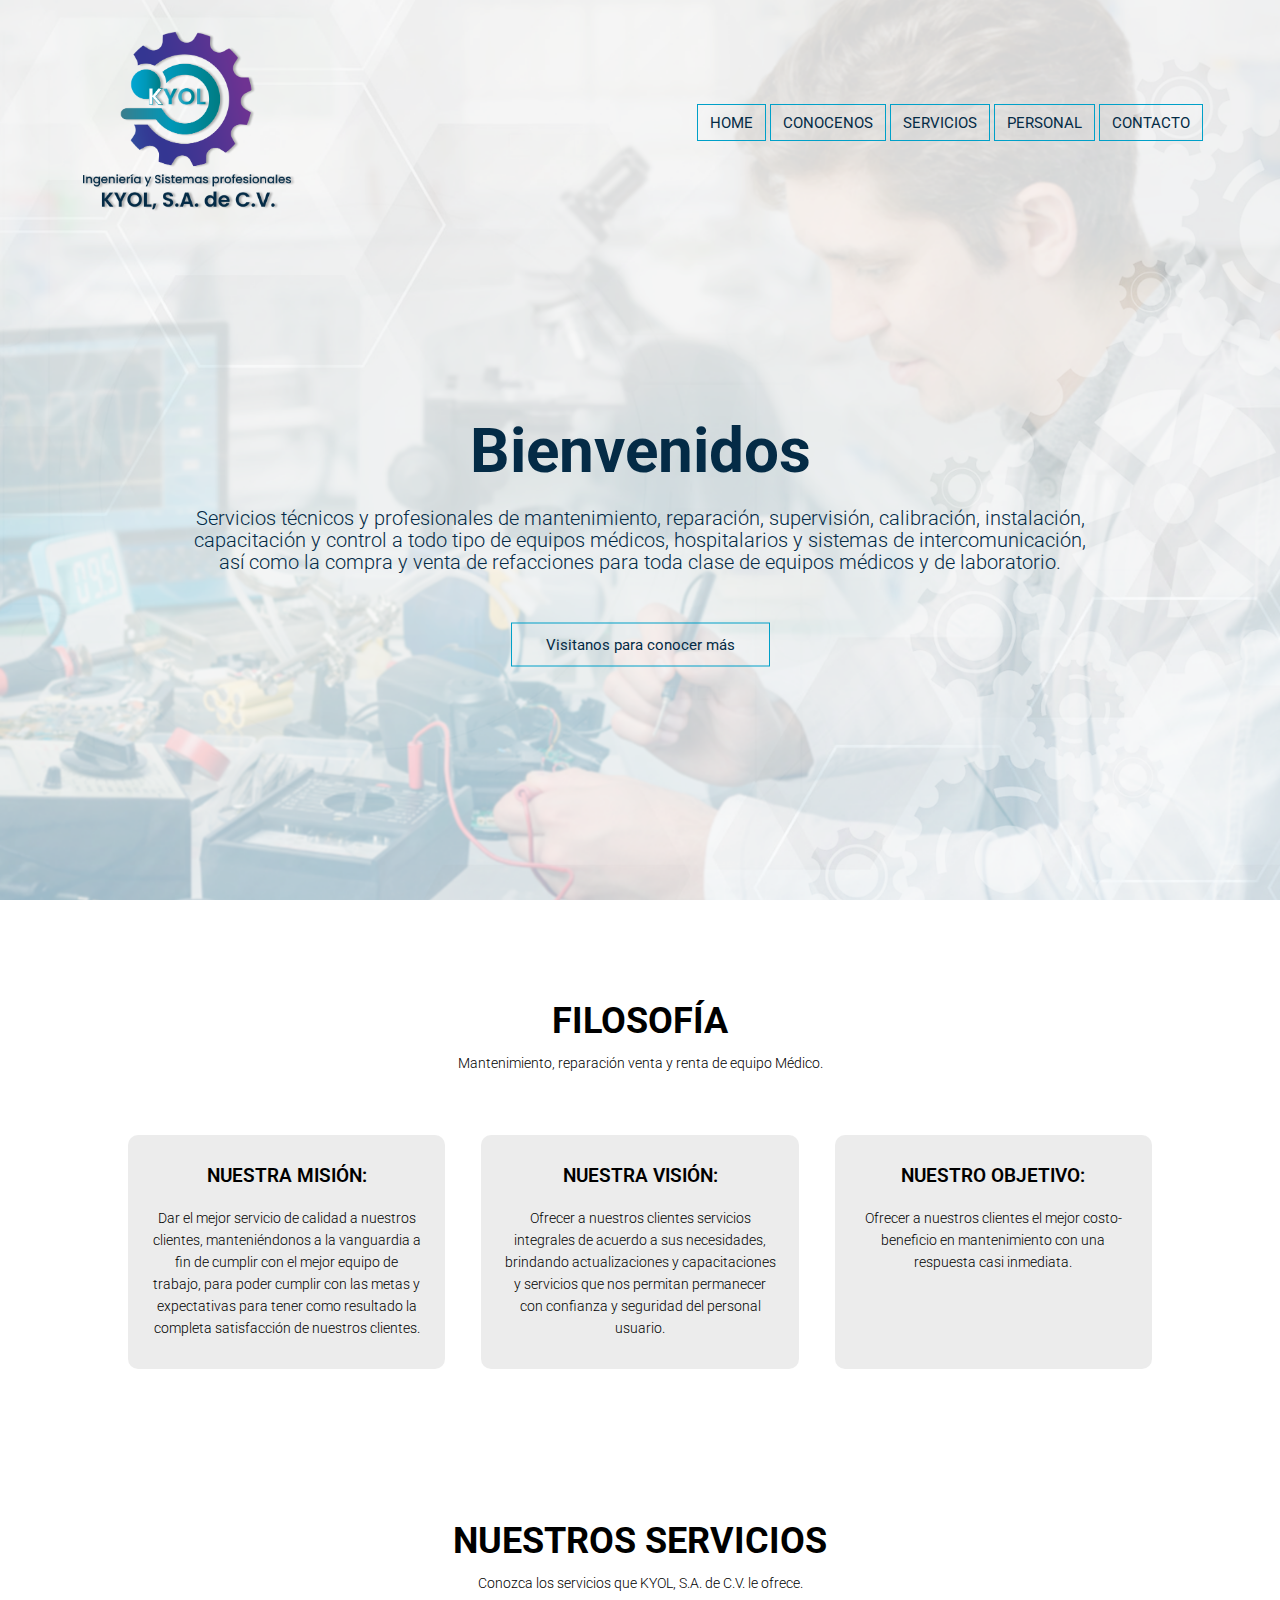
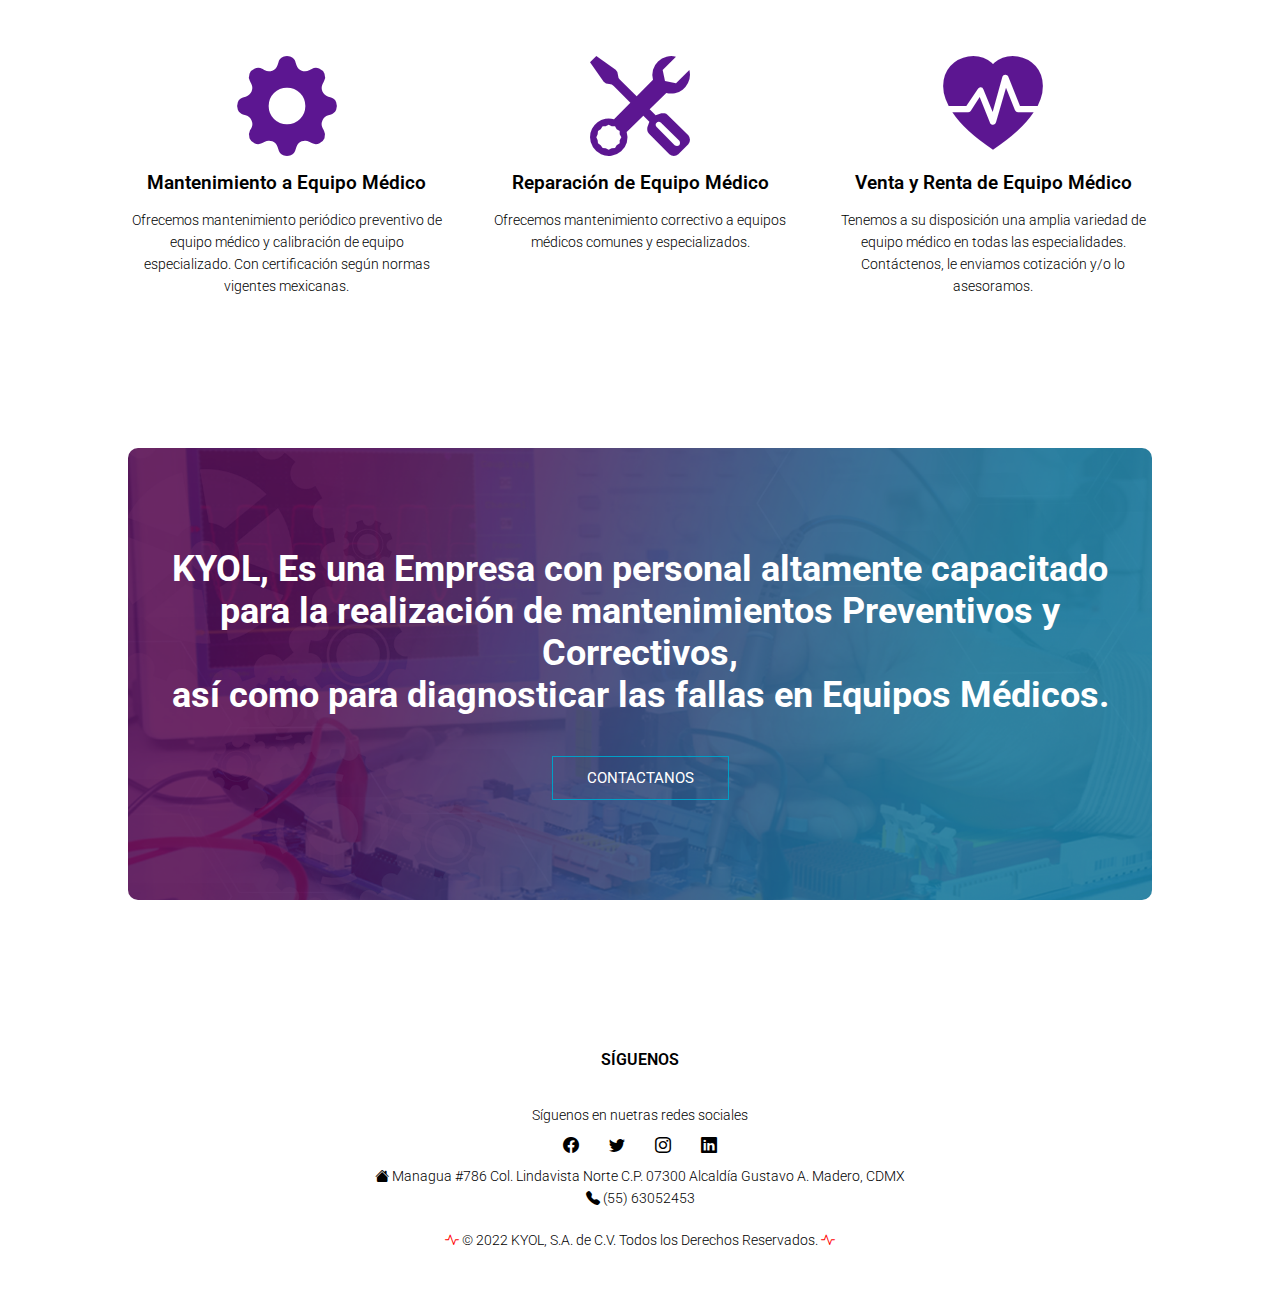
==== index.html @ 7a49b8d5 "Add files via upload" ====
<!DOCTYPE html>
<html lang="en">
  <head>
    <meta charset="UTF-8" />
    <meta http-equiv="X-UA-Compatible" content="IE=edge" />
    <meta name="viewport" content="width=device-width, initial-scale=1.0" />
    <meta name="description" content="Somos una empresa líder y reconocida a nivel regional en dar soluciones a clientes que cuenten con equipos médicos de Media y Alta Tecnología.">
    <meta name="keywords" content="Mantenimiento a Equipo Médico, Reparación de Equipo Médico, Venta y Renta de Equipo Médico, venta renta y mantenieinto de qeuipo medico, muebles medicos, insumos medicos">
    <title>KYOL, S.A. de C.V.</title>
    <link rel="icon" type="image/x-icon" href="img/favicon.ico" />
    <link rel="stylesheet" href="css/estilov2.css" />
    <link rel="preconnect" href="https://fonts.googleapis.com" />
    <link rel="preconnect" href="https://fonts.gstatic.com" crossorigin />
    <link
      href="https://fonts.googleapis.com/css2?family=Roboto:ital,wght@0,100;0,300;0,400;0,500;0,
      700;0,900;1,100;1,300;1,400;1,500;1,700;1,900&display=swap"
      rel="stylesheet"/>
      <link rel="stylesheet" href="https://cdn.jsdelivr.net/npm/bootstrap-icons@1.9.1/font/bootstrap-icons.css">
    
  </head>
  <body>
    <section class="header">
      <nav>
        <a href="index.html"><img src="img/logo.png"</a>
        <div class="nav-links">
          <ul>
            <li><a href="index.html">HOME</a>
            </li>
            <li>
              <a href="conocenos.html">CONOCENOS</a>
            </li>
            <li>
              <a href="servicios.html">SERVICIOS</a>
            </li>
            <li>
              <a href="personal.html">PERSONAL</a>
            </li>
            <li>
              <a href="contacto.html">CONTACTO</a>
            </li>
          </ul>
        </div>
      </nav>

      <div class="text-box">
        <h1>Bienvenidos</h1>
        <p>
          Servicios técnicos y profesionales de mantenimiento, reparación, supervisión, calibración, instalación,<br>
          capacitación y control a todo tipo de equipos médicos, hospitalarios y sistemas de intercomunicación,<br>
          así como la compra y venta de refacciones para toda clase de equipos médicos y de laboratorio.
        </p>
        <a href="" class="banner-btn">Visitanos para conocer más</a>
      </div>
    </section>

<!---filosofía-->

<section class="filosofia">
  <h1>FILOSOFÍA</h1>
  <P>Mantenimiento, reparación venta y renta de equipo Médico.</P>
  <div class="fila">
    <div class="col-filosofia">
      <h3>NUESTRA MISIÓN:</h3>
      <p>Dar el mejor servicio de calidad a nuestros clientes, manteniéndonos a la vanguardia a fin de cumplir con el mejor equipo de trabajo, para poder cumplir con las metas y expectativas para tener como resultado la completa satisfacción de nuestros clientes.</p>
    </div>
    <div class="col-filosofia">
      <h3>NUESTRA VISIÓN:</h3>
      <p>Ofrecer a nuestros clientes servicios integrales de acuerdo a sus necesidades, brindando actualizaciones y capacitaciones y servicios que nos permitan permanecer con confianza y seguridad del personal usuario.</p>
    </div>
    <div class="col-filosofia">
      <h3>NUESTRO OBJETIVO:</h3>
      <p>Ofrecer a nuestros clientes el mejor costo-beneficio en mantenimiento con una respuesta casi inmediata.</p>
    </div>
  </div>
</section>

<!----
<section class="instalaciones">
  <h1>NUESTRAS INSTALACIONES</h1>
  <p>Nuestras escuelas cuentan con instalaciones para el aprendizaje, las cuales incluyen, 
    especialmente, redes, computadoras, pantallas y software, pero también aulas, laboratorios,
     espacios para actuaciones y práctica.</p>
     <div class="fila">
      <div class="ins-col">
        <img src="img/instalaciones1.png">
        <div class="layer">
          <h3>AULAS</h3>
        </div>
      </div>
      <div class="ins-col">
        <img src="img/instalaciones2.png">
        <div class="layer">
          <h3>AREAS DEPORTIVAS</h3>
        </div>
      </div>
      <div class="ins-col">
        <img src="img/instalaciones3.png">
        <div class="layer">
          <h3>AUDITORIO</h3>
        </div>
      </div>
     </div>
</section>

instalaciones--->

<!----servicios--->

<section class="servicios">
  <h1>NUESTROS SERVICIOS</h1>
  <P>Conozca los servicios que KYOL, S.A. de C.V. le ofrece.</P>
     <div class="fila">
      <div class="servicios-col">
        <i class="bi bi-gear-fill"></i>
        <h3>Mantenimiento a Equipo Médico</h3>
        <p>Ofrecemos mantenimiento periódico preventivo de equipo médico y calibración de equipo especializado. Con certificación según normas vigentes mexicanas.</p>
      </div>
      <div class="servicios-col">
        <i class="bi bi-tools"></i>
        <h3>Reparación de Equipo Médico</h3>
        <p>Ofrecemos mantenimiento correctivo a equipos médicos comunes y especializados.</p>
      </div>
      <div class="servicios-col">
        <i class="bi bi-heart-pulse-fill"></i>
        <h3>Venta y Renta de Equipo Médico</h3>
        <p>Tenemos a su disposición una amplia variedad de equipo médico en todas las especialidades. Contáctenos, le enviamos cotización y/o lo asesoramos.</p>
      </div>

     </div>
</section>


<!----

<section class="opiniones">
  <h1>OPINIONES</h1>
  <P>¿Qué dicen nuestros alumnos sobre nosotros?</P>

  <div class="fila">
    <div class="opiniones-col">
      <img src="img/alumno1.jpg">
      <div>
        <p>"Realmente disfruté mi estancia en el Colegio. La escuela ha tomado en serio mis preguntas y mis problemas, y los ha respondido profesionalmente. ¡Las buenas recomendaciones que me habian dado de la escuela han sido confirmadas!"</p>
        <h3>Gabriela Molina</h3>
        <i class="bi bi-star-fill"></i>
        <i class="bi bi-star-fill"></i>
        <i class="bi bi-star-fill"></i>
        <i class="bi bi-star-fill"></i>
        <i class="bi bi-star"></i>
      </div>
    </div>
    <div class="opiniones-col">
      <img src="img/alumno2.jpg">
      <div>
        <p>"Es la tercer año que estoy en el Colegio. Me gusta mucho la escuela. Todos me hacen caso a mis deseos y se empeñan en ayudarme. Me siento muy bien acogida aquí. También me divierto en las actividades después de las clases."</p>
        <h3>Hortencia Cortes</h3>
        <i class="bi bi-star-fill"></i>
        <i class="bi bi-star-fill"></i>
        <i class="bi bi-star-fill"></i>
        <i class="bi bi-star-fill"></i>
        <i class="bi bi-star-half"></i>
      </div>
    </div>
  </div>
</section>

reseñas--->


<!---banner---->

<section class="banner">
  <h1>KYOL, Es una Empresa con personal altamente capacitado<br>para la realización de mantenimientos Preventivos y Correctivos,<br>así como para diagnosticar las fallas en Equipos Médicos.</h1>
  <a href="contacto.html" class="banner-btn">CONTACTANOS</a>
</section>

<!---footer---->
<section class="footer">
  <h4>SÍGUENOS</h4>
  <P>Síguenos en nuetras redes sociales</P>
  <div class="iconos">
    <i class="bi bi-facebook"></i>
    <i class="bi bi-twitter"></i>
    <i class="bi bi-instagram"></i>
    <i class="bi bi-linkedin"></i>
  </div>
  <p><i class="bi bi-house-fill"></i> Managua #786
    Col. Lindavista Norte C.P. 07300
    Alcaldía Gustavo A. Madero, CDMX<br><i class="bi bi-telephone-fill"></i> (55) 63052453 </p>
  <p><i class="bi bi-activity"></i> © 2022 KYOL, S.A. de C.V. Todos los Derechos Reservados. <i class="bi bi-activity"></i></p>
</section>

  </body>
</html>
---- css/estilov2.css ----
@charset "UTF-8";
/*------index-------*/
/* se eliminan todos los padding y los margin que vienen por defecto y se resetean a 0 */
* {
  margin: 0;
  padding: 0;
  font-family: "Roboto", sans-serif;
}

.header {
  min-height: 100vh;
  width: 100%;
  background-image: url(../img/imghome.png);
  background-position: center;
  background-size: cover;
  position: relative;
}

nav {
  display: flex;
  padding: 2% 6%;
  justify-content: space-between;
  align-items: center;
}
nav img {
  width: 220px;
}

.nav-links {
  flex: 1;
  text-align: right;
}
.nav-links ul li {
  border: 1px solid rgb(0, 160, 200);
  background-color: transparent;
  list-style: none;
  display: inline-block;
  padding: 8px 12px;
  position: relative;
  transition: 1s;
}
.nav-links ul li:hover {
  background-color: rgb(92, 22, 145);
}
.nav-links ul li:hover a {
  color: white;
}
.nav-links ul li a {
  color: rgb(4, 43, 70);
  text-decoration: none;
  font-size: 15px;
}

.text-box {
  width: 90%;
  color: rgb(4, 43, 70);
  position: absolute;
  top: 60%;
  left: 50%;
  transform: translate(-50%, -50%);
  text-align: center;
}
.text-box h1 {
  font-size: 62px;
}
.text-box p {
  margin: 10px 0 40px;
  font-size: 20px;
  color: rgb(4, 43, 70);
}

.banner-btn {
  display: inline-block;
  text-decoration: none;
  color: rgb(4, 43, 70);
  border: 1px solid rgb(0, 160, 200);
  padding: 12px 34px;
  font-size: 15px;
  background: transparent;
  position: relative;
  cursor: pointer;
}

.banner-btn:hover {
  background: rgb(92, 22, 145);
  transition: 1s;
  color: white;
}

nav .bi {
  display: none;
}

@media (max-width: 700px) {
  .nav-links ul li {
    display: block;
  }
  .nav-links {
    position: absolute;
    height: 320px;
    width: 200px;
    top: 0;
    right: 0;
    text-align: left;
    z-index: 2;
  }
  .nav-links ul {
    padding: 40px;
  }
}
/*------ filosofía -------*/
.filosofia {
  width: 80%;
  margin: auto;
  text-align: center;
  padding-top: 100px;
}

h1 {
  font-size: 36px;
  font-weight: bold;
}

p {
  color: black;
  font-size: 14px;
  font-weight: 300;
  line-height: 22px;
  padding: 10px;
}

.fila {
  margin-top: 5%;
  display: flex;
  justify-content: space-between;
}

.col-filosofia {
  flex-basis: 31%;
  background: rgba(235, 235, 235, 0.932);
  border-radius: 10px;
  margin-bottom: 5%;
  padding: 20px 12px;
  box-sizing: border-box;
  transition: 0.5s;
}

h3 {
  text-align: center;
  font-weight: 600;
  margin: 10px 0;
}

.col-filosofia:hover {
  box-shadow: 0 0 20px 0px rgba(5, 12, 40, 0.941);
}

@media (max-width: 700px) {
  .fila {
    flex-direction: column;
  }
}
/*------instalaciones-------*/
.instalaciones {
  width: 80%;
  margin: auto;
  text-align: center;
  padding-top: 50px;
}

.ins-col {
  flex-basis: 32%;
  border-radius: 10px;
  margin-bottom: 30px;
  position: relative;
  overflow: hidden;
}
.ins-col img {
  width: 100%;
  display: block;
}

.layer {
  background: transparent;
  height: 100%;
  width: 100%;
  position: absolute;
  top: 0;
  left: 0;
  transition: 0.5s;
}

.layer:hover {
  background: rgba(0, 160, 200, 0.826);
}

.layer ul {
  width: 100%;
  color: white;
  font-size: 25px;
  text-align: center;
  position: absolute;
  opacity: 0;
  transition: 0, 5s;
}

.layer:hover ul {
  bottom: 20%;
  opacity: 1;
}

/*------servicios-------*/
.servicios {
  width: 80%;
  margin: auto;
  text-align: center;
  padding-top: 100px;
}

.servicios-col {
  flex-basis: 31%;
  border-radius: 10px;
  margin-bottom: 5%;
  text-align: center;
}
.servicios-col i {
  font-size: 100px;
  display: grid;
  place-content: center;
  color: rgb(92, 22, 145);
}
.servicios-col p {
  padding: 0;
}
.servicios-col h3 {
  margin-top: 16px;
  margin-bottom: 15px;
  text-align: center;
}

/*------reseñas-------*/
.opiniones {
  width: 80%;
  margin: auto;
  padding-top: 100px;
  text-align: center;
}

.opiniones-col {
  flex-basis: 44%;
  border-radius: 10px;
  margin-bottom: 5%;
  text-align: left;
  background: rgba(235, 235, 235, 0.932);
  padding: 25px;
  cursor: pointer;
  display: flex;
}
.opiniones-col img {
  height: 40px;
  margin-left: 5px;
  margin-right: 30px;
  border-radius: 50%;
}
.opiniones-col p {
  padding: 0;
}
.opiniones-col h3 {
  margin-top: 15px;
  text-align: left;
}
.opiniones-col .bi {
  color: rgb(255, 166, 0);
}

/*------banner-------*/
.banner {
  margin: 100px auto;
  width: 80%;
  background-image: url(../img/banner2.png);
  background-position: center;
  background-size: cover;
  border-radius: 10px;
  text-align: center;
  padding: 100px 0;
}
.banner a {
  color: white;
}
.banner h1 {
  color: white;
  margin-bottom: 40px;
  padding: 0;
}

@media (max-width: 700px) {
  .banner h1 {
    font-size: 20px;
  }
}
/*------footer-------*/
.footer {
  width: 100%;
  text-align: center;
  padding: 30px 0;
}
.footer h4 {
  margin-bottom: 25px;
  margin-top: 20px;
  font-weight: 600;
}

.iconos .bi {
  margin: 0 13px;
  cursor: pointer;
  padding: 18px 0;
}

.bi-activity {
  color: red;
}

/*------seccion conocenos-------*/
.sub-header {
  height: 60vh;
  width: 100%;
  background-image: url(../img/banner1.jpg);
  background-position: center;
  background-size: cover;
  text-align: center;
  color: rgb(4, 43, 70);
}
.sub-header h1 {
  margin-top: 20px;
  font-size: 50px;
}

.conocenos {
  width: 80%;
  margin: auto;
}

.conocenos-col {
  flex-basis: 48%;
  padding: 30px 2px;
}
.conocenos-col img {
  width: 100%;
}
.conocenos-col h1 {
  padding-top: 0;
}
.conocenos-col p {
  padding: 15px 0 25px;
}

.btn-rojo {
  color: rgb(0, 160, 200);
}

.btn-rojo:hover {
  color: white;
}

.conocenos2 {
  width: 80%;
  margin: auto;
}

.conocenos-col2 {
  flex-basis: 48%;
  padding: 0px 2px;
}
.conocenos-col2 img {
  width: 100%;
}
.conocenos-col2 h1 {
  padding-top: 0;
}
.conocenos-col2 p {
  padding: 15px 0 25px;
}

.btn-rojo {
  color: rgb(0, 160, 200);
}

.btn-rojo:hover {
  color: white;
}

/*------seccion servicios-------*/
.sub-header2 {
  height: 60vh;
  width: 100%;
  background-image: url(../img/banner3.jpg);
  background-position: center;
  background-size: cover;
  text-align: center;
  color: rgb(4, 43, 70);
}
.sub-header2 h1 {
  margin-top: 20px;
  font-size: 50px;
}

/*------seccion personal-------*/
.sub-header3 {
  height: 60vh;
  width: 100%;
  background-image: url(../img/banner4.jpg);
  background-position: center;
  background-size: cover;
  text-align: center;
  color: rgb(4, 43, 70);
}
.sub-header3 h1 {
  margin-top: 20px;
  font-size: 50px;
}

.contenido-niveles {
  width: 80%;
  margin: auto;
  padding: 1s0px;
}

.niveles-izq {
  flex-basis: 65%;
}
.niveles-izq img {
  width: 100%;
}
.niveles-izq h2 {
  color: black;
  font-weight: 600;
  margin: 0px 0px 0px;
}
.niveles-izq p {
  color: #999;
  padding: 10px 0px;
}

.niveles-der {
  flex-basis: 32%;
}
.niveles-der h3 {
  background: rgb(0, 160, 200);
  color: white;
  padding: 7px 0;
  font-size: 16px;
  margin-bottom: 20px;
}
.niveles-der div {
  display: flex;
  align-items: center;
  justify-content: space-between;
  color: #555;
  padding: 8px;
  box-sizing: border-box;
}

.caja-comen {
  border: 1px solid #ccc;
  margin: 50px 0;
  padding: 10px 20px;
}
.caja-comen h3 {
  text-align: left;
}

.form-comen input {
  width: 100%;
  padding: 10px;
  margin: 15px 0;
  box-sizing: border-box;
  border: none;
  outline: none;
  background: #f0f0f0;
}
.form-comen textarea {
  width: 100%;
  padding: 10px;
  margin: 15px 0;
  box-sizing: border-box;
  border: none;
  outline: none;
  background: #f0f0f0;
}
.form-comen button {
  margin: 10px 0;
}

/*------seccion contacto-------*/
.sub-header4 {
  height: 50vh;
  width: 100%;
  background-image: url(../img/banner5.jpg);
  background-position: center;
  background-size: cover;
  text-align: center;
  color: rgb(4, 43, 70);
}
.sub-header4 h1 {
  margin-top: 20px;
  font-size: 50px;
}

.mapa {
  width: 80%;
  margin: auto;
  padding: 80px 0;
}
.mapa iframe {
  width: 100%;
}

.contactanos {
  width: 80%;
  margin: auto;
}

.contacto-col {
  flex-basis: 48%;
  margin-bottom: 30px;
}
.contacto-col div {
  display: flex;
  align-items: center;
  margin-bottom: 40px;
}
.contacto-col .bi {
  font-size: 28px;
  color: rgb(0, 160, 200);
  margin: 10px;
  margin-right: 30px;
}
.contacto-col p {
  padding: 0;
}
.contacto-col h5 {
  font-size: 20px;
  margin-bottom: 5px;
  color: rgb(0, 160, 200);
  font-weight: 400;
}
.contacto-col input {
  width: 100%;
  padding: 15px;
  margin-bottom: 17px;
  outline: none;
  border: 1px solid #ccc;
}
.contacto-col textarea {
  width: 100%;
  padding: 15px;
  margin-bottom: 17px;
  outline: none;
  border: 1px solid #ccc;
}

/*# sourceMappingURL=estilov2.css.map */
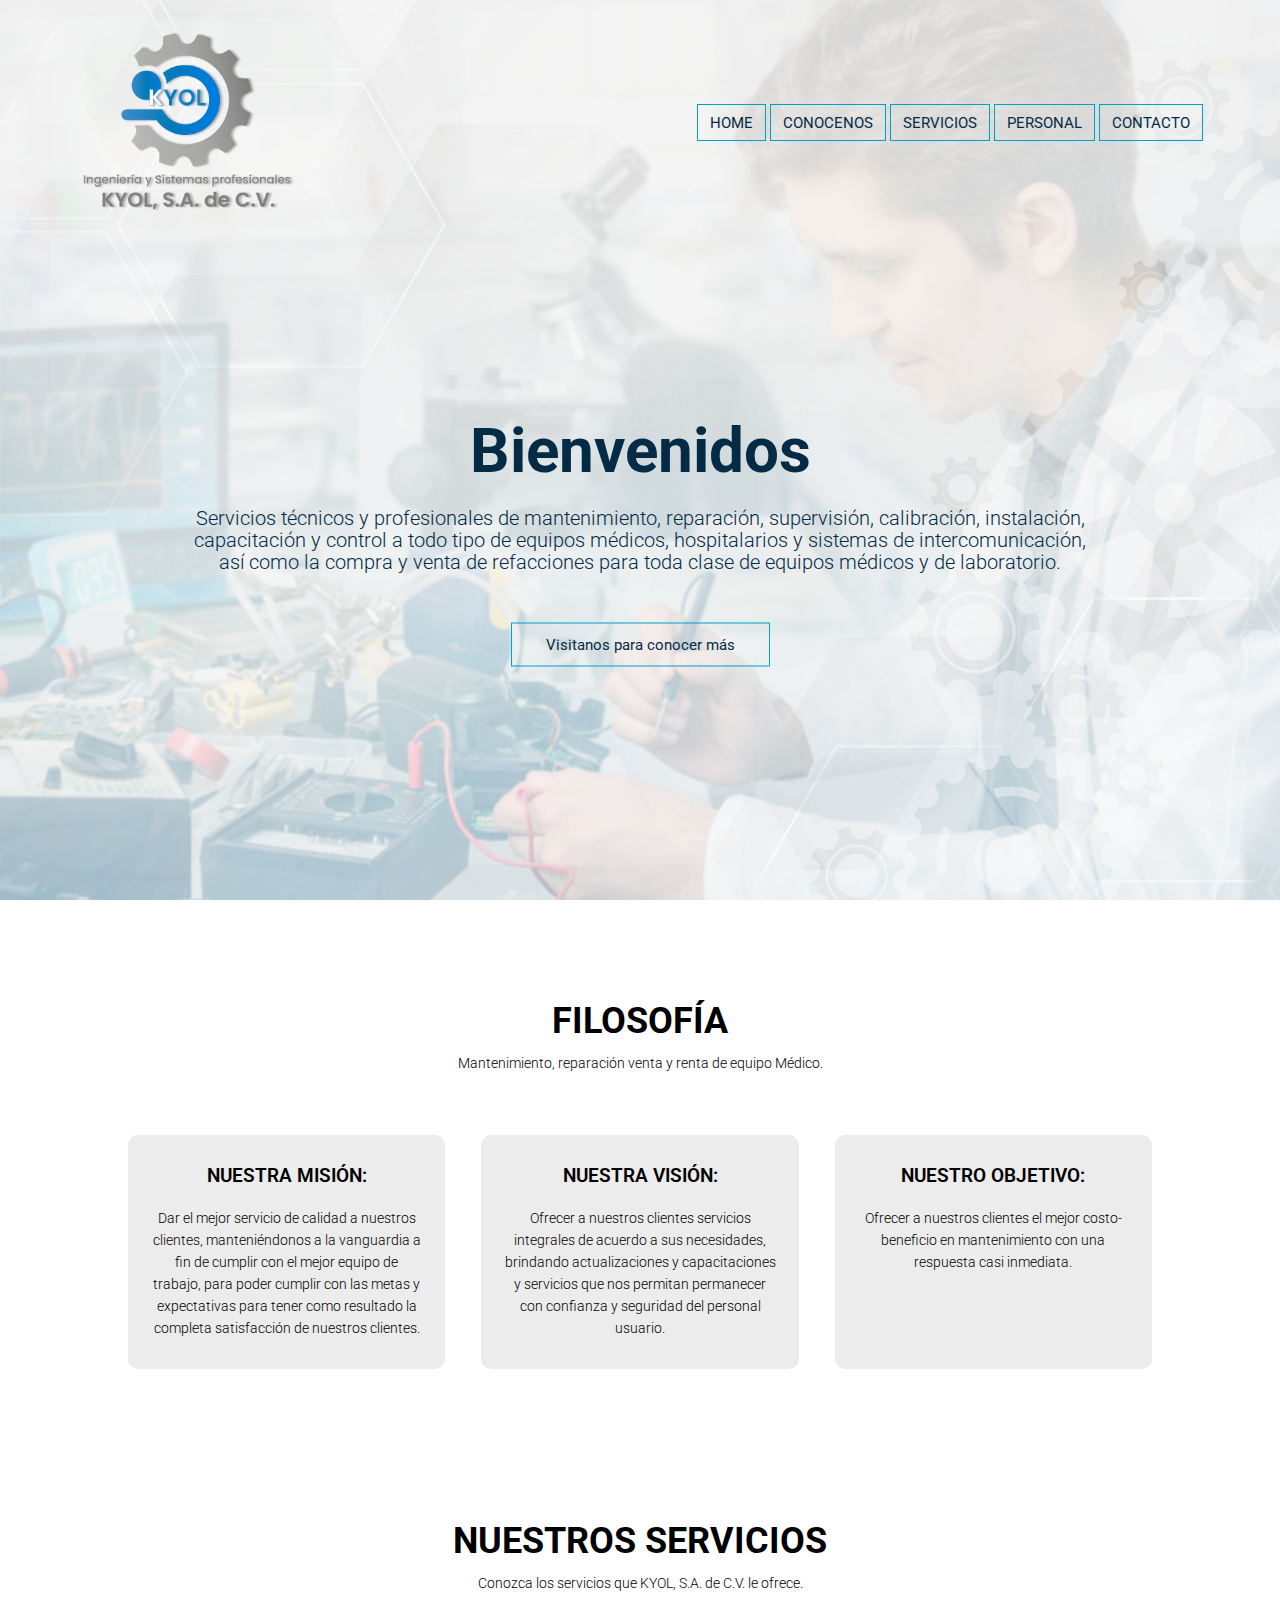
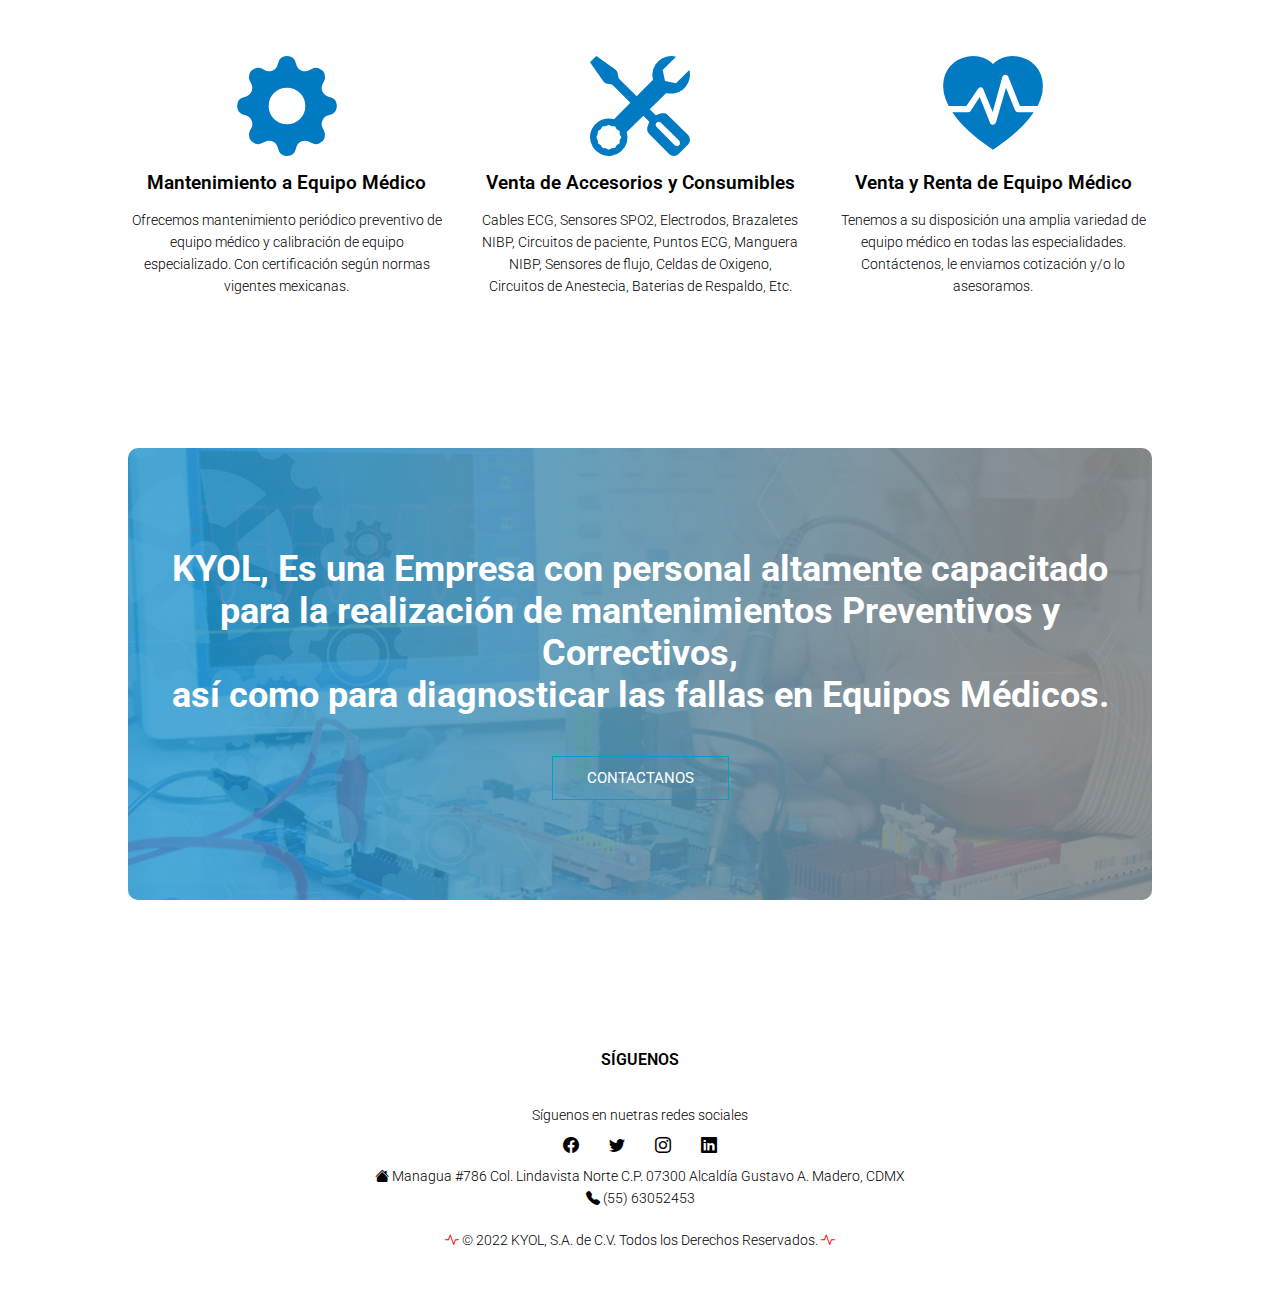
==== commit ba6acd54: "Add files via upload" ====
--- a/index.html
+++ b/index.html
@@ -117,8 +117,8 @@
       </div>
       <div class="servicios-col">
         <i class="bi bi-tools"></i>
-        <h3>Reparación de Equipo Médico</h3>
-        <p>Ofrecemos mantenimiento correctivo a equipos médicos comunes y especializados.</p>
+        <h3>Venta de Accesorios y Consumibles</h3>
+        <p>Cables ECG, Sensores SPO2, Electrodos, Brazaletes NIBP, Circuitos de paciente, Puntos ECG, Manguera NIBP, Sensores de flujo, Celdas de Oxigeno, Circuitos de Anestecia, Baterias de Respaldo, Etc.</p>
       </div>
       <div class="servicios-col">
         <i class="bi bi-heart-pulse-fill"></i>
--- a/css/estilov2.css
+++ b/css/estilov2.css
@@ -40,7 +40,7 @@
   transition: 1s;
 }
 .nav-links ul li:hover {
-  background-color: rgb(92, 22, 145);
+  background-color: rgb(0, 122, 195);
 }
 .nav-links ul li:hover a {
   color: white;
@@ -82,7 +82,7 @@
 }
 
 .banner-btn:hover {
-  background: rgb(92, 22, 145);
+  background: rgb(0, 122, 195);
   transition: 1s;
   color: white;
 }
@@ -227,7 +227,7 @@
   font-size: 100px;
   display: grid;
   place-content: center;
-  color: rgb(92, 22, 145);
+  color: rgb(0, 122, 195);
 }
 .servicios-col p {
   padding: 0;
